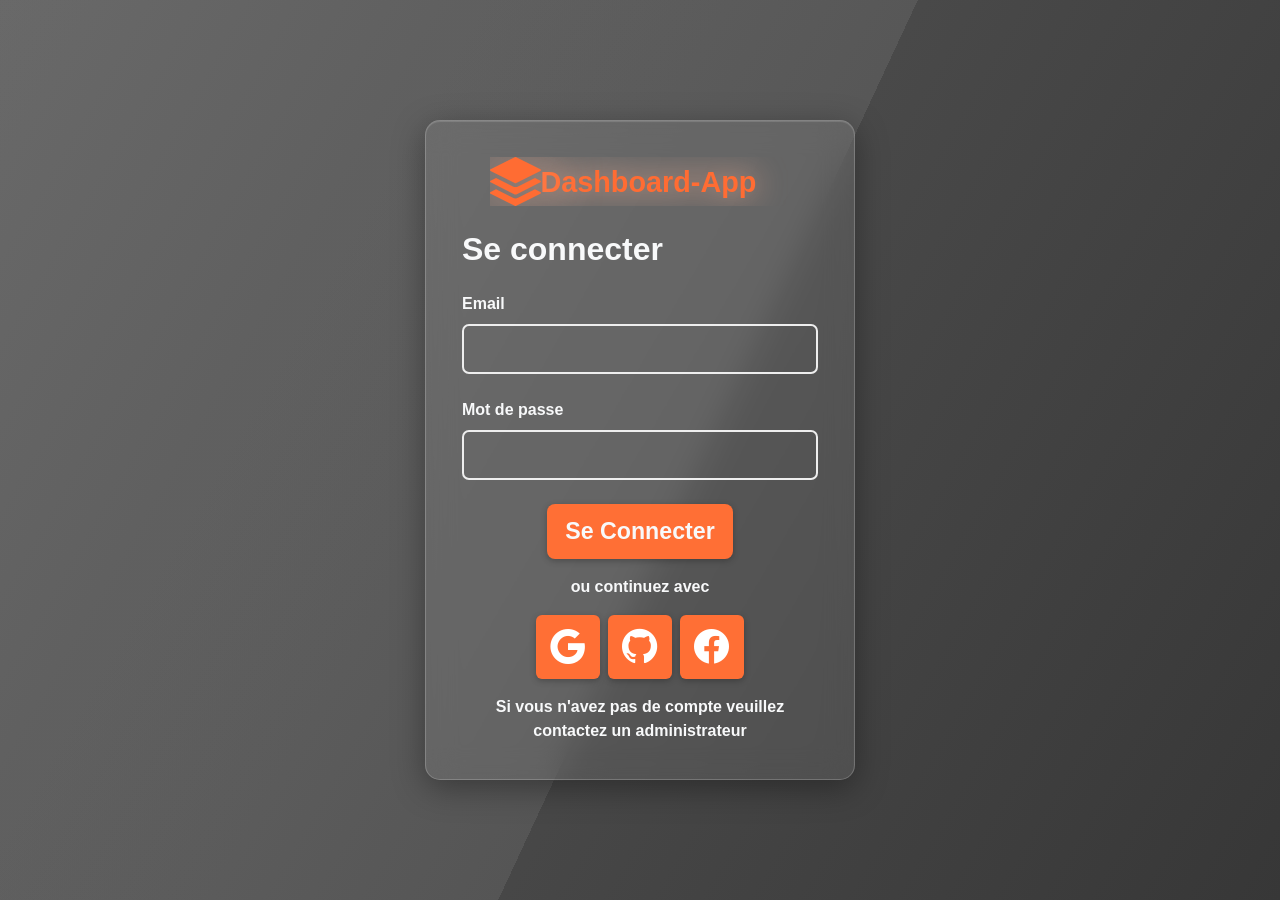
==== index.html @ 6f79f19a "first commit" ====
<!doctype html>
<html lang="fr">

<head>
  <meta charset="utf-8">
  <meta name="viewport" content="width=device-width, initial-scale=1">
  <title>Connexion Dashboard-App</title>
  <link href="https://cdn.jsdelivr.net/npm/bootstrap@5.3.3/dist/css/bootstrap.min.css" rel="stylesheet">
  <link href="https://cdn.jsdelivr.net/npm/bootstrap-icons@1.11.3/font/bootstrap-icons.css" rel="stylesheet">
  <link href="style.css" rel="stylesheet">
</head>
<body>
  <main class="min-vh-100 d-flex align-items-center justify-content-center p-1 login-page ">
    <section class="card login-card">
      <div class="card-body p-1">
        <div class="brand d-flex align-items-center justify-content-center mb-4">
          <img src="/images/Logo.svg" alt="" style="width: 300px;">
        </div>
       <h1 class="mb-4 text-light">Se connecter</h1>
        <form>
          <div class="mb-4">
            <label for="email" class="form-label text-light">Email</label>
            <input id="email" class="form-control form-control-lg" type="email">
          </div>
          <div class="mb-4">
            <label for="password" class="form-label text-light">Mot de passe</label>
            <input id="password" class="form-control form-control-lg" type="password">
          </div>
          <div class="text-center mb-3">
            <a href="dashboard.html"><div type="submit" class="btn btn-primary btn-lg login-btn text-light">Se Connecter</div></a>
          </div>
          <p class="text-center continue-text mb-3 text-light">ou continuez avec</p>
          <div class="d-flex justify-content-center gap-2 mb-3">
            <button type="button" class="btn social-btn" aria-label="Google"><i class="bi bi-google"></i></button>
            <button type="button" class="btn social-btn" aria-label="GitHub"><i class="bi bi-github"></i></button>
            <button type="button" class="btn social-btn" aria-label="Facebook"><i class="bi bi-facebook"></i></button>
          </div>
          <p class="help-text text-center text-light mb-0">
            Si vous n'avez pas de compte veuillez contactez un administrateur
          </p>
        </form>
      </div>
    </section>
  </main>
  <script src="https://cdn.jsdelivr.net/npm/bootstrap@5.3.3/dist/js/bootstrap.bundle.min.js"></script>
</body>
</html>
---- style.css ----
body {
    min-height: 100vh;
    margin: 0;
    display: flex;
    justify-content: center;
    align-items: center;
    color: #fff;
    font-family: Arial, Helvetica, sans-serif;
    background:linear-gradient(115deg,rgba(255,255,255,.08) 0 18%,transparent 18% 44%,rgba(255,255,255,.1) 44% 66%,transparent 66% ),linear-gradient(120deg, #5c5c5c, #373737, #5c5c5c, #2a2a2a );
    background-size: 300% 300%;
    animation: bgMove 12s ease-in-out infinite alternate;
}
@keyframes bgMove {
    0% {
        background-position: 0% 50%;
    }
    50% {
        background-position: 100% 50%;
    }
}

.login-card {
    width: min(100%, 430px);
    background: rgba(255, 255, 255, 0.08);
    backdrop-filter: blur(15px);
    -webkit-backdrop-filter: blur(15px);
    border: 1px solid rgba(255, 255, 255, 0.2);
    border-radius: 15px;
    box-shadow:
        0 8px 32px rgba(0,0,0,.35),
        inset 0 1px 1px rgba(255,255,255,.15);

    padding: 2rem;
} 




.brand {
  color: #ff7638;
  font-size: 2rem;
  font-weight: 700;
}

.brand i {
  font-size: 2.6rem;
}

h1 {
  font-size: 2rem;
  font-weight: 700;
}

.form-label,
.continue-text,
.help-text {
  font-weight: 700;
}

.form-control {
  color: #fff;
  background: transparent;
  border: 2px solid #eee;
  border-radius: 7px;
}

.form-control:focus {
  color: #fff;
  background: transparent;
  border-color: #fff;
  box-shadow: none;
}

.login-btn,
.social-btn {
  background: #ff6f35;
  border: 0;
  box-shadow: 0 2px 6px rgba(0, 0, 0, .25);
}

.login-btn {
  padding: .65rem 1.15rem;
  font-size: 1.45rem;
  font-weight: 700;
}

.social-btn {
  width: 64px;
  height: 64px;
  display: inline-grid;
  place-items: center;
  color: #fff;
  font-size: 2.2rem;
}

.help-text {
  font-size: 1rem;
}
.social-btn:hover{
  background-color: #f08152;
  color: white;
}
.login-btn:hover{
  background-color: #f08152;
  color: white;
}
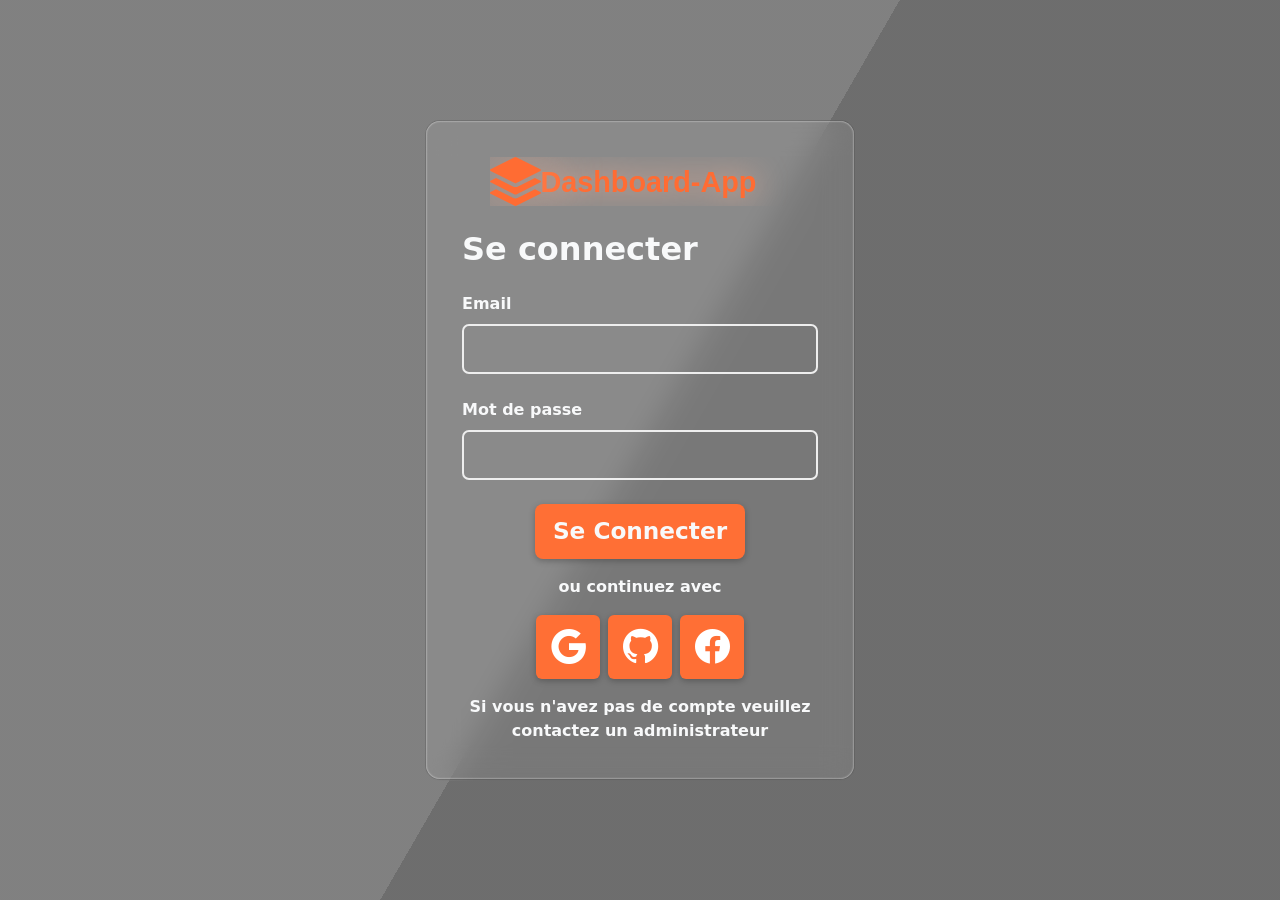
==== commit e0ab177c: "Modification" ====
--- a/index.html
+++ b/index.html
@@ -9,14 +9,19 @@
   <link href="https://cdn.jsdelivr.net/npm/bootstrap-icons@1.11.3/font/bootstrap-icons.css" rel="stylesheet">
   <link href="style.css" rel="stylesheet">
 </head>
+
 <body>
+  <div class="bg"></div>
+  <div class="bg bg2"></div>
+  <div class="bg bg3"></div>
+
   <main class="min-vh-100 d-flex align-items-center justify-content-center p-1 login-page ">
     <section class="card login-card">
       <div class="card-body p-1">
         <div class="brand d-flex align-items-center justify-content-center mb-4">
           <img src="/images/Logo.svg" alt="" style="width: 300px;">
         </div>
-       <h1 class="mb-4 text-light">Se connecter</h1>
+        <h1 class="mb-4 text-light">Se connecter</h1>
         <form>
           <div class="mb-4">
             <label for="email" class="form-label text-light">Email</label>
@@ -27,7 +32,9 @@
             <input id="password" class="form-control form-control-lg" type="password">
           </div>
           <div class="text-center mb-3">
-            <a href="dashboard.html"><div type="submit" class="btn btn-primary btn-lg login-btn text-light">Se Connecter</div></a>
+            <a href="dashboard.html">
+              <div type="submit" class="btn btn-primary btn-lg login-btn text-light">Se Connecter</div>
+            </a>
           </div>
           <p class="text-center continue-text mb-3 text-light">ou continuez avec</p>
           <div class="d-flex justify-content-center gap-2 mb-3">
@@ -44,4 +51,5 @@
   </main>
   <script src="https://cdn.jsdelivr.net/npm/bootstrap@5.3.3/dist/js/bootstrap.bundle.min.js"></script>
 </body>
+
 </html>
--- a/style.css
+++ b/style.css
@@ -1,45 +1,54 @@
+
 body {
-    min-height: 100vh;
-    margin: 0;
-    display: flex;
-    justify-content: center;
-    align-items: center;
-    color: #fff;
-    font-family: Arial, Helvetica, sans-serif;
-    background:linear-gradient(115deg,rgba(255,255,255,.08) 0 18%,transparent 18% 44%,rgba(255,255,255,.1) 44% 66%,transparent 66% ),linear-gradient(120deg, #5c5c5c, #373737, #5c5c5c, #2a2a2a );
-    background-size: 300% 300%;
-    animation: bgMove 12s ease-in-out infinite alternate;
-}
-@keyframes bgMove {
-    0% {
-        background-position: 0% 50%;
-    }
-    50% {
-        background-position: 100% 50%;
-    }
+  margin:0;
 }
 
+.bg {
+  animation:slide 3s ease-in-out infinite alternate;
+  background-image: linear-gradient(-60deg, #5A5A5A 50%, #6F6F6F 50%);
+  bottom:0;
+  left:-50%;
+  opacity:.5;
+  position:fixed;
+  right:-50%;
+  top:0;
+  z-index:-1;
+}
+
+.bg2 {
+  animation-direction:alternate-reverse;
+  animation-duration:4s;
+}
+
+.bg3 {
+  animation-duration:5s;
+}
+
+@keyframes slide {
+  0% {
+    transform:translateX(-25%);
+  }
+  100% {
+    transform:translateX(25%);
+  }
+}
 .login-card {
     width: min(100%, 430px);
     background: rgba(255, 255, 255, 0.08);
     backdrop-filter: blur(15px);
     -webkit-backdrop-filter: blur(15px);
-    border: 1px solid rgba(255, 255, 255, 0.2);
     border-radius: 15px;
-    box-shadow:
-        0 8px 32px rgba(0,0,0,.35),
-        inset 0 1px 1px rgba(255,255,255,.15);
+    box-shadow: inset 0 0 2px hwb(0 96% 4% / 0.926);
 
     padding: 2rem;
 } 
-
-
 
 
 .brand {
   color: #ff7638;
   font-size: 2rem;
   font-weight: 700;
+  
 }
 
 .brand i {
